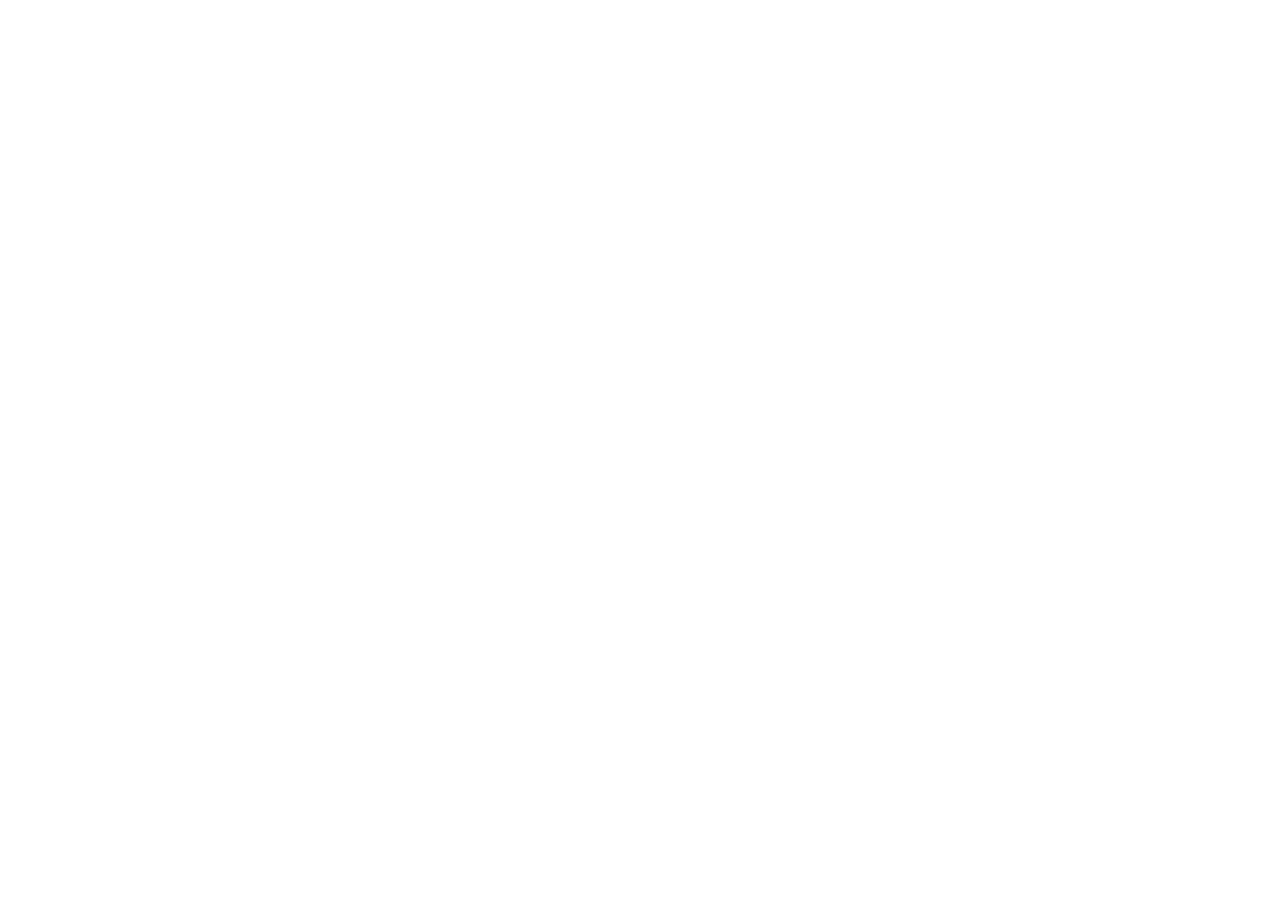
==== index.html @ ef5ad2ed "index.html index.html" ====
<!DOCTYPE html>
<html lang="es">
    <head>
        <meta charset="UTF-8">
        <title>Inicio</title>
        <link href=" " rel="stylesheet">
    </head>
    <body>
        <header> </header>
        <nav>

        </nav>
    <main>

    </main>
<footer> </footer>
    </body>
</html>
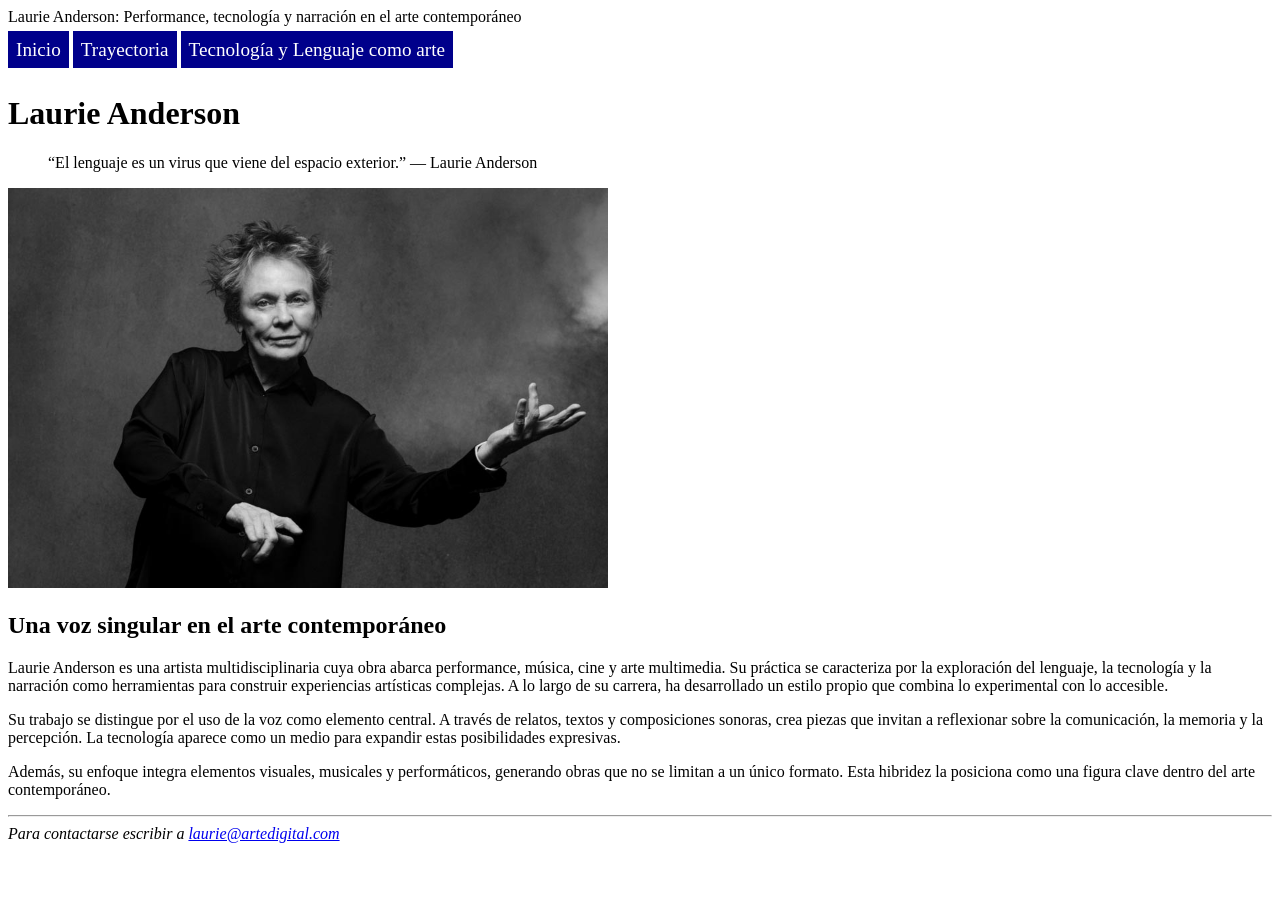
==== commit 47c59b4d: "index.html desarrollo index.html actualizado" ====
--- a/index.html
+++ b/index.html
@@ -3,16 +3,29 @@
     <head>
         <meta charset="UTF-8">
         <title>Inicio</title>
-        <link href=" " rel="stylesheet">
+        <link href="css/estilos.css" rel="stylesheet">
     </head>
     <body>
-        <header> </header>
+        <header>Laurie Anderson: Performance, tecnología y narración en el arte contemporáneo</header>
+    <main>
         <nav>
-
+            <ul>
+                <li><a href="index.html">Inicio</a></li>
+                <li><a href="trayectoria.html">Trayectoria</a></li>
+                <li><a href="tecnologiaylenguaje.html">Tecnología y Lenguaje como arte</a></li>
+            </ul>
         </nav>
-    <main>
-
+        <h1>Laurie Anderson</h1>
+        <blockquote>“El lenguaje es un virus que viene del espacio exterior.” — Laurie Anderson</blockquote>
+        <img src="img/anderson-1.jpg" alt="Laurie Anderson, foto en blanco y negro" width="600" height="400">
+    <section>
+        <h2>Una voz singular en el arte contemporáneo</h2>
+        <p>Laurie Anderson es una artista multidisciplinaria cuya obra abarca performance, música, cine y arte multimedia. Su práctica se caracteriza por la exploración del lenguaje, la tecnología y la narración como herramientas para construir experiencias artísticas complejas. A lo largo de su carrera, ha desarrollado un estilo propio que combina lo experimental con lo accesible.</p>
+        <p>Su trabajo se distingue por el uso de la voz como elemento central. A través de relatos, textos y composiciones sonoras, crea piezas que invitan a reflexionar sobre la comunicación, la memoria y la percepción. La tecnología aparece como un medio para expandir estas posibilidades expresivas.</p>
+        <p>Además, su enfoque integra elementos visuales, musicales y performáticos, generando obras que no se limitan a un único formato. Esta hibridez la posiciona como una figura clave dentro del arte contemporáneo.</p>
+    </section>
     </main>
-<footer> </footer>
+<hr>
+<footer><address>Para contactarse escribir a <a href="mailto:laurie@artedigital.com">laurie@artedigital.com</a></address></footer>
     </body>
 </html>
--- a/css/estilos.css
+++ b/css/estilos.css
@@ -0,0 +1,31 @@
+nav ul {
+    margin: 0;
+    padding: 0;
+    list-style-type: none;
+}
+nav li {
+    display: inline-block;
+}
+nav a {
+    font-size: 1.2rem;
+    line-height: 3rem;
+    padding: 0.5rem 0.5rem;
+    text-align: center;
+    text-decoration: none;
+}
+nav a:link {
+    background-color: darkblue;
+    color: white;
+}
+nav a:visited {
+    background-color: darkblue;
+    color: white;
+}
+nav a:hover {
+    background-color: darkblue;
+    color: white;
+}
+nav a:active {
+    background-color: darkblue;
+    color: white;
+}
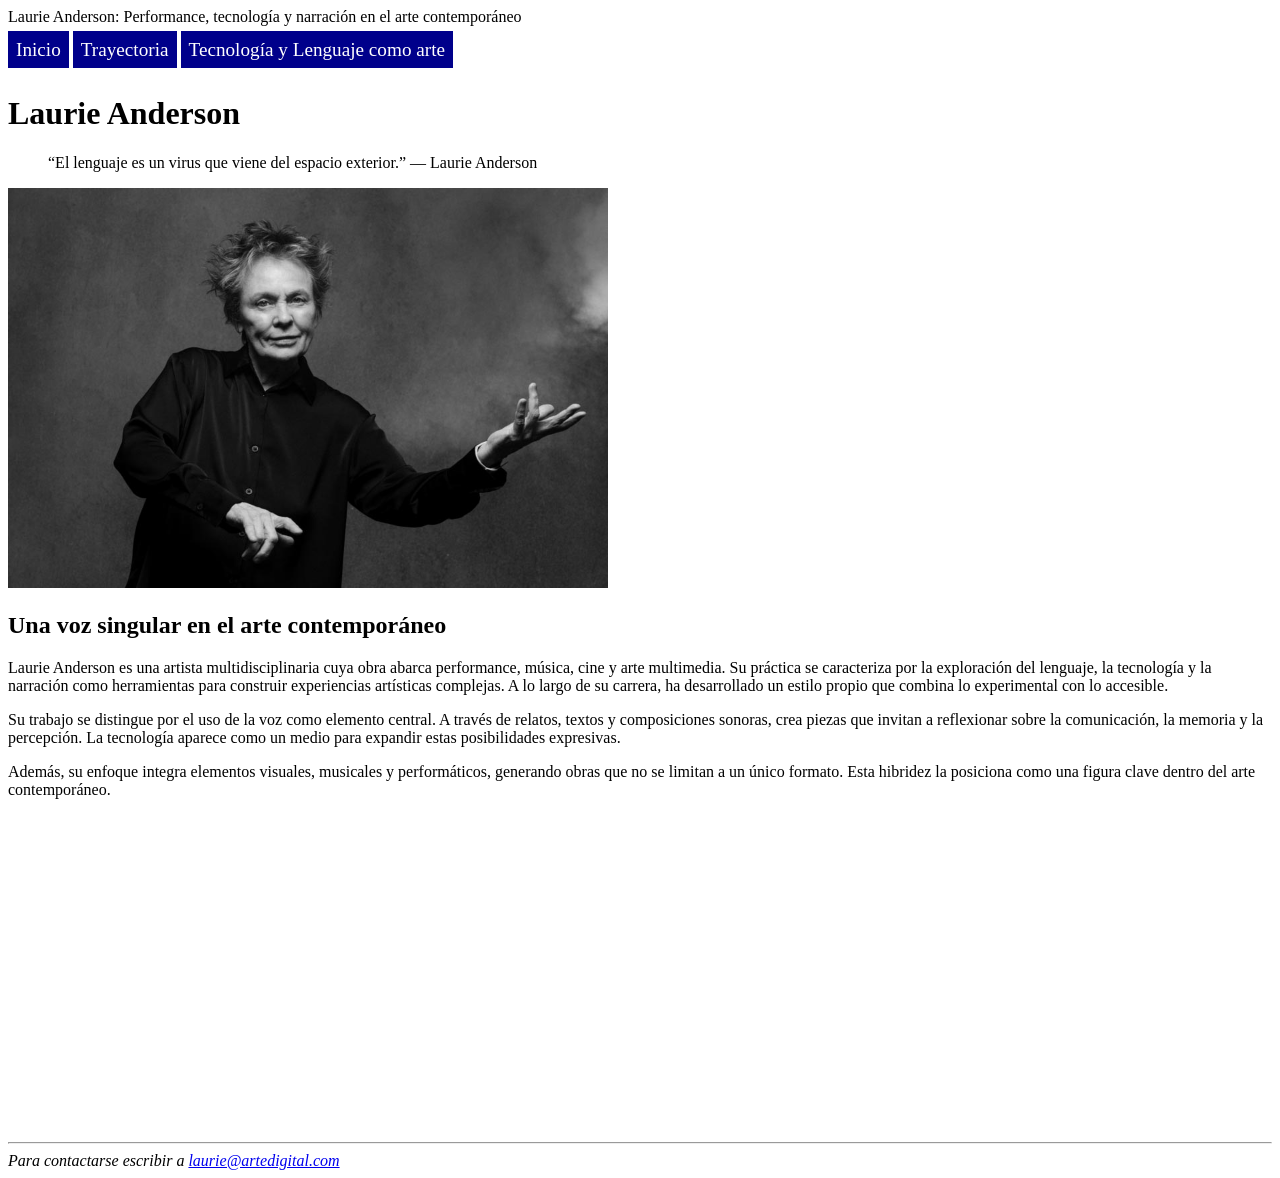
==== commit 86962ba9: "index.html actualizado video en index.html" ====
--- a/index.html
+++ b/index.html
@@ -24,6 +24,7 @@
         <p>Su trabajo se distingue por el uso de la voz como elemento central. A través de relatos, textos y composiciones sonoras, crea piezas que invitan a reflexionar sobre la comunicación, la memoria y la percepción. La tecnología aparece como un medio para expandir estas posibilidades expresivas.</p>
         <p>Además, su enfoque integra elementos visuales, musicales y performáticos, generando obras que no se limitan a un único formato. Esta hibridez la posiciona como una figura clave dentro del arte contemporáneo.</p>
     </section>
+    <iframe width="560" height="315" src="https://www.youtube.com/embed/Vzt2p4XkKco?si=O22NYRSLBa3k1q-t" title="YouTube video player" frameborder="0" allow="accelerometer; autoplay; clipboard-write; encrypted-media; gyroscope; picture-in-picture; web-share" referrerpolicy="strict-origin-when-cross-origin" allowfullscreen></iframe>
     </main>
 <hr>
 <footer><address>Para contactarse escribir a <a href="mailto:laurie@artedigital.com">laurie@artedigital.com</a></address></footer>
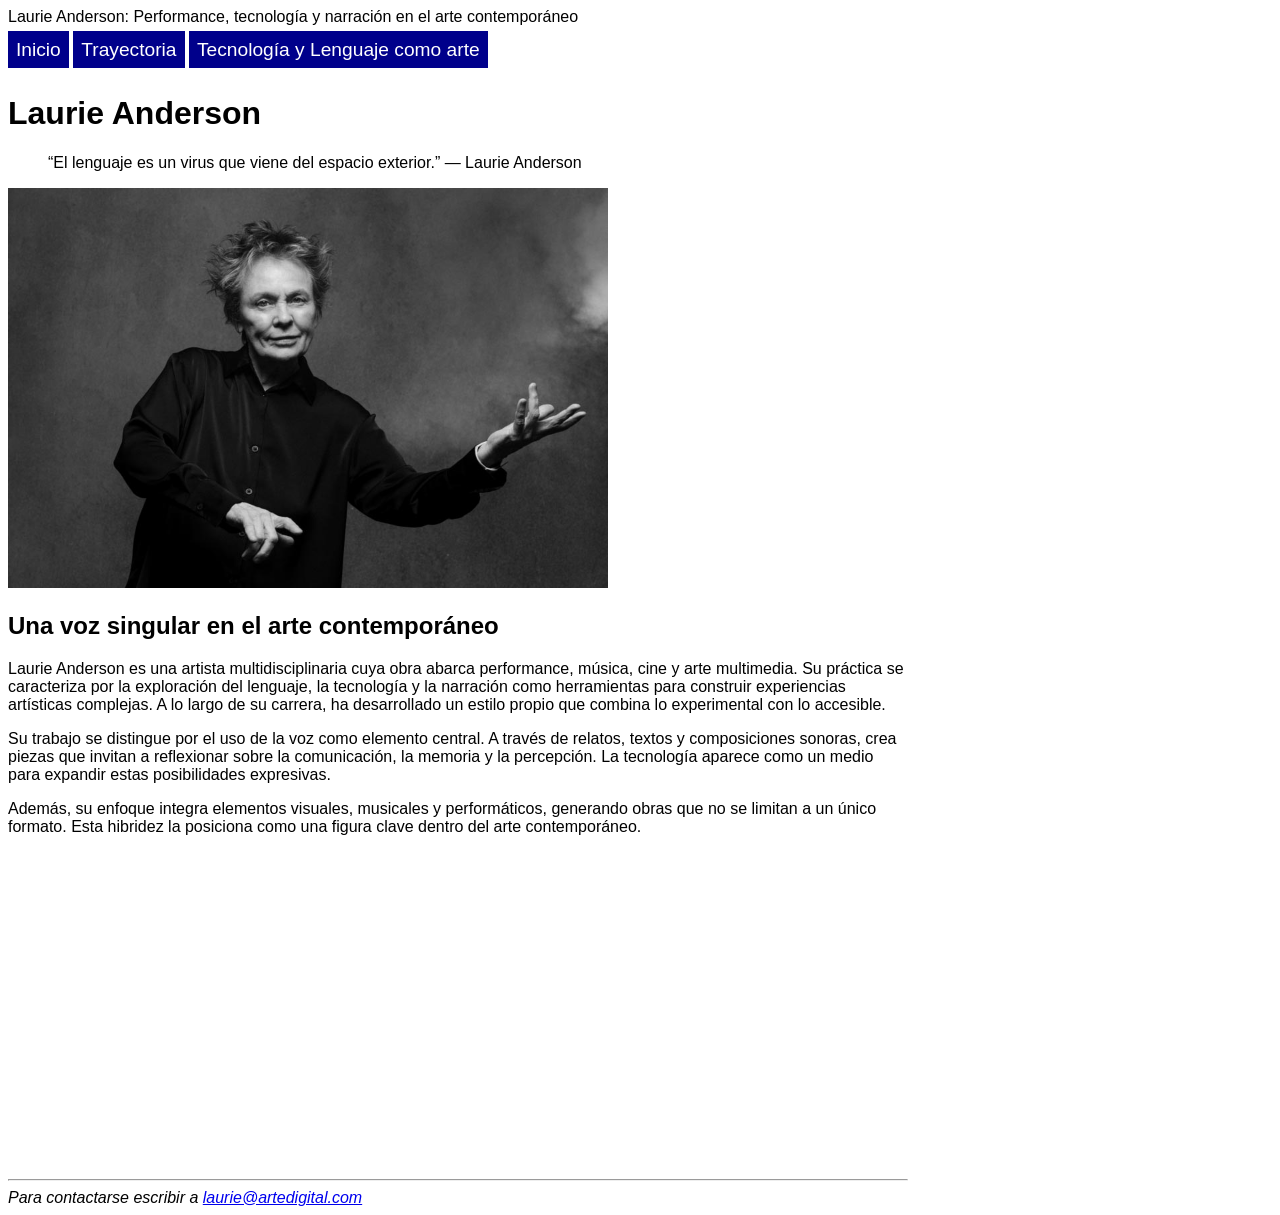
==== commit e2291054: "index.html actualizado agregue clases y divisiones" ====
--- a/index.html
+++ b/index.html
@@ -4,6 +4,9 @@
         <meta charset="UTF-8">
         <title>Inicio</title>
         <link href="css/estilos.css" rel="stylesheet">
+        <link rel="preconnect" href="https://fonts.googleapis.com">
+<link rel="preconnect" href="https://fonts.gstatic.com" crossorigin>
+<link href="https://fonts.googleapis.com/css2?family=Abel&display=swap" rel="stylesheet">
     </head>
     <body>
         <header>Laurie Anderson: Performance, tecnología y narración en el arte contemporáneo</header>
@@ -15,14 +18,16 @@
                 <li><a href="tecnologiaylenguaje.html">Tecnología y Lenguaje como arte</a></li>
             </ul>
         </nav>
-        <h1>Laurie Anderson</h1>
+        <h1 class="titulos">Laurie Anderson</h1>
         <blockquote>“El lenguaje es un virus que viene del espacio exterior.” — Laurie Anderson</blockquote>
         <img src="img/anderson-1.jpg" alt="Laurie Anderson, foto en blanco y negro" width="600" height="400">
     <section>
-        <h2>Una voz singular en el arte contemporáneo</h2>
+        <h2 class="subtitulos">Una voz singular en el arte contemporáneo</h2>
+        <div class="seccion">
         <p>Laurie Anderson es una artista multidisciplinaria cuya obra abarca performance, música, cine y arte multimedia. Su práctica se caracteriza por la exploración del lenguaje, la tecnología y la narración como herramientas para construir experiencias artísticas complejas. A lo largo de su carrera, ha desarrollado un estilo propio que combina lo experimental con lo accesible.</p>
         <p>Su trabajo se distingue por el uso de la voz como elemento central. A través de relatos, textos y composiciones sonoras, crea piezas que invitan a reflexionar sobre la comunicación, la memoria y la percepción. La tecnología aparece como un medio para expandir estas posibilidades expresivas.</p>
         <p>Además, su enfoque integra elementos visuales, musicales y performáticos, generando obras que no se limitan a un único formato. Esta hibridez la posiciona como una figura clave dentro del arte contemporáneo.</p>
+        </div>
     </section>
     <iframe width="560" height="315" src="https://www.youtube.com/embed/Vzt2p4XkKco?si=O22NYRSLBa3k1q-t" title="YouTube video player" frameborder="0" allow="accelerometer; autoplay; clipboard-write; encrypted-media; gyroscope; picture-in-picture; web-share" referrerpolicy="strict-origin-when-cross-origin" allowfullscreen></iframe>
     </main>
--- a/css/estilos.css
+++ b/css/estilos.css
@@ -1,3 +1,13 @@
+body {
+    box-sizing: border-box;
+    max-width: 900px;
+    max-height: 1200px;
+}
+body {
+    font-family: "Abel", sans-serif;
+    font-weight: 400;
+    font-style: normal;
+}
 nav ul {
     margin: 0;
     padding: 0;
